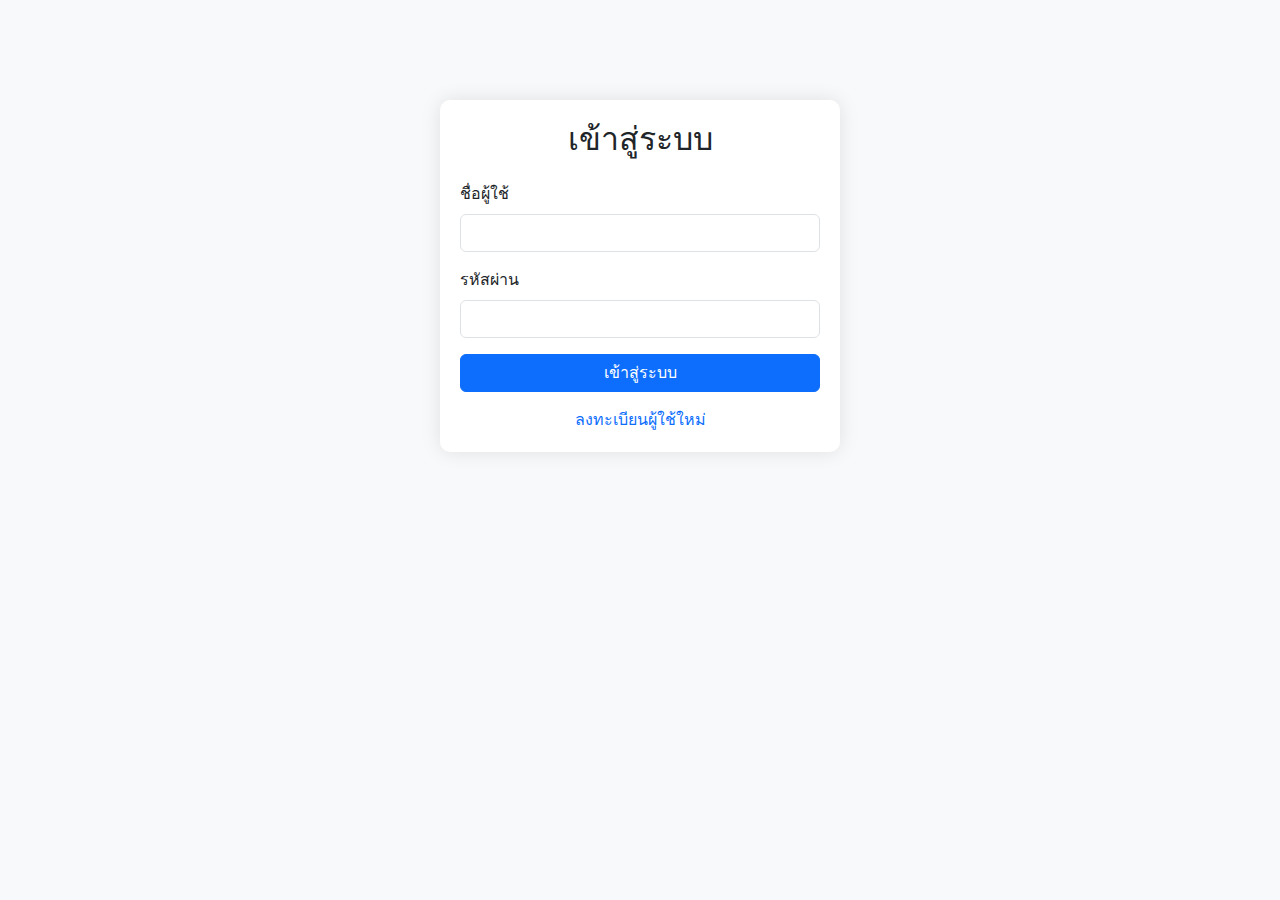
==== login.html @ ca1a19b4 "profile" ====
<!DOCTYPE html>
<html lang="th">

<head>
    <meta charset="UTF-8">
    <meta name="viewport" content="width=device-width, initial-scale=1.0">
    <title>เข้าสู่ระบบ</title>
    <link href="https://cdn.jsdelivr.net/npm/bootstrap@5.3.3/dist/css/bootstrap.min.css" rel="stylesheet">
    <style>
        .login-container {
            max-width: 400px;
            margin: 100px auto;
            padding: 20px;
            box-shadow: 0 0 20px rgba(0, 0, 0, 0.1);
            border-radius: 10px;
            background-color: #fff;
        }
    </style>
</head>

<body class="bg-light">
    <div class="container">
        <div class="login-container">
            <h2 class="text-center mb-4">เข้าสู่ระบบ</h2>

            <div id="alertContainer"></div>

            <form id="loginForm">
                <div class="mb-3">
                    <label class="form-label">ชื่อผู้ใช้</label>
                    <input type="text" class="form-control" name="username" required>
                </div>
                <div class="mb-3">
                    <label class="form-label">รหัสผ่าน</label>
                    <input type="password" class="form-control" name="password" required>
                </div>
                <button type="submit" class="btn btn-primary w-100 mb-3">เข้าสู่ระบบ</button>
                <div class="text-center">
                    <a href="register.html" class="text-decoration-none">ลงทะเบียนผู้ใช้ใหม่</a>
                </div>
            </form>
        </div>
    </div>

    <script type="module">
        import { API_URL, handleResponse, showAlert, checkTokenExpiration } from './utils.js';

        // ตรวจสอบ token ที่มีอยู่
        if (checkTokenExpiration()) {
            window.location.href = 'profile.html';
        }

        const alertContainer = document.getElementById('alertContainer');

        document.getElementById('loginForm').addEventListener('submit', async (e) => {
            e.preventDefault();
            const formData = new FormData(e.target);
            const data = Object.fromEntries(formData);

            try {
                const response = await fetch(`${API_URL}/login`, {
                    method: 'POST',
                    headers: {
                        'Content-Type': 'application/json'
                    },
                    body: JSON.stringify(data)
                });

                const result = await handleResponse(response);
                localStorage.setItem('token', result.token);
                localStorage.setItem('user', JSON.stringify(result.user));
                showAlert(alertContainer, 'เข้าสู่ระบบสำเร็จ');
                setTimeout(() => window.location.href = 'profile.html', 1000);
            } catch (error) {
                showAlert(alertContainer, error.message, true);
            }
        });
    </script>
</body>

</html>
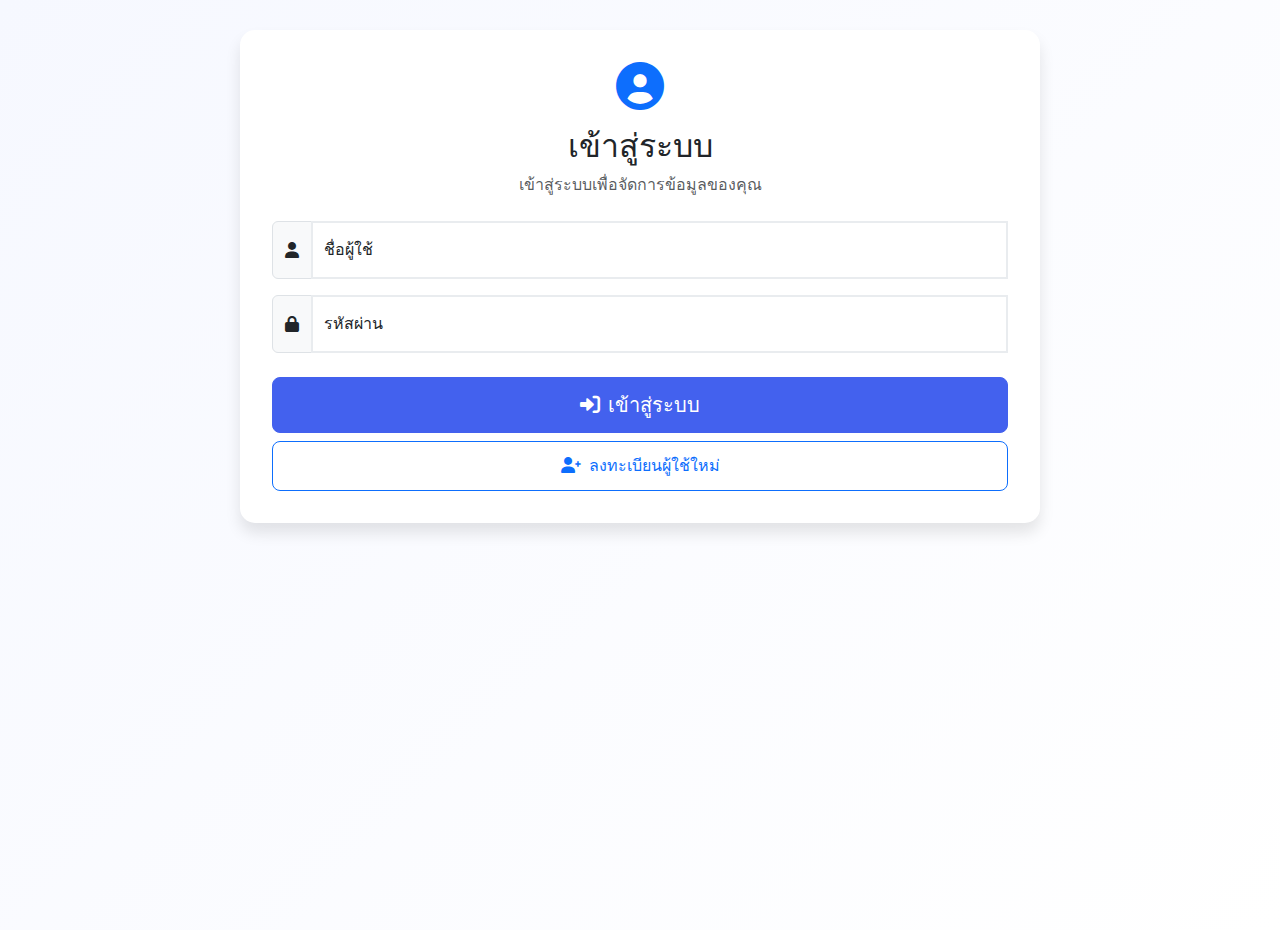
==== commit 8cdd6b64: "cp4" ====
--- a/login.html
+++ b/login.html
@@ -6,56 +6,94 @@
     <meta name="viewport" content="width=device-width, initial-scale=1.0">
     <title>เข้าสู่ระบบ</title>
     <link href="https://cdn.jsdelivr.net/npm/bootstrap@5.3.3/dist/css/bootstrap.min.css" rel="stylesheet">
-    <style>
-        .login-container {
-            max-width: 400px;
-            margin: 100px auto;
-            padding: 20px;
-            box-shadow: 0 0 20px rgba(0, 0, 0, 0.1);
-            border-radius: 10px;
-            background-color: #fff;
-        }
-    </style>
+    <link href="https://cdnjs.cloudflare.com/ajax/libs/font-awesome/6.0.0/css/all.min.css" rel="stylesheet">
+    <link href="styles/main.css" rel="stylesheet">
 </head>
 
-<body class="bg-light">
+<body>
     <div class="container">
-        <div class="login-container">
-            <h2 class="text-center mb-4">เข้าสู่ระบบ</h2>
+        <div class="form-container">
+            <div class="text-center mb-4">
+                <div class="circle-icon">
+                    <i class="fas fa-user-circle fa-3x text-primary"></i>
+                </div>
+                <h2 class="mt-3">เข้าสู่ระบบ</h2>
+                <p class="text-muted">เข้าสู่ระบบเพื่อจัดการข้อมูลของคุณ</p>
+            </div>
 
             <div id="alertContainer"></div>
 
-            <form id="loginForm">
-                <div class="mb-3">
-                    <label class="form-label">ชื่อผู้ใช้</label>
-                    <input type="text" class="form-control" name="username" required>
+            <form id="loginForm" novalidate>
+                <div class="input-group mb-3">
+                    <span class="input-group-text">
+                        <i class="fas fa-user"></i>
+                    </span>
+                    <div class="form-floating">
+                        <input type="text" class="form-control" id="username" name="username" placeholder="ชื่อผู้ใช้"
+                            required>
+                        <label for="username">ชื่อผู้ใช้</label>
+                    </div>
+                    <div class="invalid-feedback">กรุณากรอกชื่อผู้ใช้</div>
                 </div>
-                <div class="mb-3">
-                    <label class="form-label">รหัสผ่าน</label>
-                    <input type="password" class="form-control" name="password" required>
+
+                <div class="input-group mb-4">
+                    <span class="input-group-text">
+                        <i class="fas fa-lock"></i>
+                    </span>
+                    <div class="form-floating">
+                        <input type="password" class="form-control" id="password" name="password" placeholder="รหัสผ่าน"
+                            required>
+                        <label for="password">รหัสผ่าน</label>
+                    </div>
+                    <div class="invalid-feedback">กรุณากรอกรหัสผ่าน</div>
                 </div>
-                <button type="submit" class="btn btn-primary w-100 mb-3">เข้าสู่ระบบ</button>
-                <div class="text-center">
-                    <a href="register.html" class="text-decoration-none">ลงทะเบียนผู้ใช้ใหม่</a>
+
+                <div class="d-grid gap-2">
+                    <button type="submit" class="btn btn-primary btn-lg">
+                        <i class="fas fa-sign-in-alt me-2"></i>เข้าสู่ระบบ
+                    </button>
+                    <a href="register.html" class="btn btn-outline-primary">
+                        <i class="fas fa-user-plus me-2"></i>ลงทะเบียนผู้ใช้ใหม่
+                    </a>
                 </div>
             </form>
         </div>
     </div>
 
+    <div class="loading-overlay" style="display: none;">
+        <div class="spinner-border text-primary" role="status">
+            <span class="visually-hidden">กำลังโหลด...</span>
+        </div>
+    </div>
+
     <script type="module">
-        import { API_URL, handleResponse, showAlert, checkTokenExpiration } from './utils.js';
+        import { validateForm, addValidationListeners } from './validation.js';
+        import { showLoading, hideLoading, createAlert } from './interface.js';
+        import { API_URL, handleResponse } from './utils.js';
 
         // ตรวจสอบ token ที่มีอยู่
-        if (checkTokenExpiration()) {
+        if (localStorage.getItem('token')) {
             window.location.href = 'profile.html';
         }
 
+        const form = document.getElementById('loginForm');
         const alertContainer = document.getElementById('alertContainer');
 
-        document.getElementById('loginForm').addEventListener('submit', async (e) => {
+        form.addEventListener('submit', async (e) => {
             e.preventDefault();
+
             const formData = new FormData(e.target);
-            const data = Object.fromEntries(formData);
+            const errors = validateForm(formData);
+            if (errors.length > 0) {
+                errors.forEach(error => {
+                    alertContainer.appendChild(createAlert(error, 'danger'));
+                });
+                return;
+            }
+
+            const button = e.target.querySelector('button[type="submit"]');
+            const originalText = showLoading(button);
+            document.querySelector('.loading-overlay').style.display = 'flex';
 
             try {
                 const response = await fetch(`${API_URL}/login`, {
@@ -63,18 +101,24 @@
                     headers: {
                         'Content-Type': 'application/json'
                     },
-                    body: JSON.stringify(data)
+                    body: JSON.stringify(Object.fromEntries(formData))
                 });
 
-                const result = await handleResponse(response);
-                localStorage.setItem('token', result.token);
-                localStorage.setItem('user', JSON.stringify(result.user));
-                showAlert(alertContainer, 'เข้าสู่ระบบสำเร็จ');
+                const data = await handleResponse(response);
+                localStorage.setItem('token', data.token);
+                localStorage.setItem('user', JSON.stringify(data.user));
+
+                alertContainer.appendChild(createAlert('เข้าสู่ระบบสำเร็จ'));
                 setTimeout(() => window.location.href = 'profile.html', 1000);
             } catch (error) {
-                showAlert(alertContainer, error.message, true);
+                alertContainer.appendChild(createAlert(error.message, 'danger'));
+            } finally {
+                hideLoading(button, originalText);
+                document.querySelector('.loading-overlay').style.display = 'none';
             }
         });
+
+        addValidationListeners(form);
     </script>
 </body>
 
--- a/styles/main.css
+++ b/styles/main.css
@@ -0,0 +1,181 @@
+/* ====== BASE STYLES ====== */
+:root {
+    --primary-color: #4361ee;
+    --primary-hover: #3048b3;
+    --success-color: #2ecc71;
+    --danger-color: #e74c3c;
+    --gray-light: #f8f9fa;
+    --gray-dark: #343a40;
+    --shadow-sm: 0 2px 4px rgba(0,0,0,.075);
+    --shadow-md: 0 4px 6px rgba(0,0,0,.1);
+    --shadow-lg: 0 10px 15px rgba(0,0,0,.1);
+    --transition: all 0.3s ease;
+}
+
+body {
+    background: linear-gradient(135deg, #f6f8ff 0%, #ffffff 100%);
+    min-height: 100vh;
+    font-family: -apple-system, BlinkMacSystemFont, 'Segoe UI', Roboto, Oxygen, Ubuntu, Cantarell, sans-serif;
+}
+
+/* ====== CONTAINERS ====== */
+.form-container {
+    max-width: 800px;
+    margin: 30px auto;
+    padding: 2rem;
+    background: white;
+    border-radius: 15px;
+    box-shadow: var(--shadow-lg);
+    transition: var(--transition);
+}
+
+.form-container:hover {
+    transform: translateY(-5px);
+    box-shadow: 0 15px 30px rgba(0,0,0,.15);
+}
+
+/* ====== FORMS ====== */
+.form-label {
+    font-weight: 500;
+    color: var(--gray-dark);
+    margin-bottom: 0.5rem;
+}
+
+.form-control, .form-select {
+    border: 2px solid #e9ecef;
+    padding: 0.75rem;
+    border-radius: 8px;
+    transition: var(--transition);
+}
+
+.form-control:focus, .form-select:focus {
+    border-color: var(--primary-color);
+    box-shadow: 0 0 0 0.25rem rgba(67, 97, 238, 0.15);
+}
+
+.invalid-feedback {
+    font-size: 0.875em;
+    color: var(--danger-color);
+}
+
+/* ====== BUTTONS ====== */
+.btn {
+    padding: 0.75rem 1.5rem;
+    border-radius: 8px;
+    font-weight: 500;
+    transition: var(--transition);
+}
+
+.btn-primary {
+    background-color: var(--primary-color);
+    border-color: var(--primary-color);
+}
+
+.btn-primary:hover {
+    background-color: var(--primary-hover);
+    border-color: var(--primary-hover);
+    transform: translateY(-2px);
+}
+
+.btn-danger {
+    background-color: var(--danger-color);
+    border-color: var(--danger-color);
+}
+
+/* ====== ALERTS ====== */
+.alert {
+    border-radius: 10px;
+    padding: 1rem;
+    margin-bottom: 1rem;
+    border: none;
+    animation: slideIn 0.3s ease-out;
+}
+
+@keyframes slideIn {
+    from {
+        transform: translateY(-10px);
+        opacity: 0;
+    }
+    to {
+        transform: translateY(0);
+        opacity: 1;
+    }
+}
+
+/* ====== PROFILE SPECIFIC ====== */
+.profile-header {
+    background: linear-gradient(135deg, var(--primary-color), var(--primary-hover));
+    color: white;
+    padding: 2rem;
+    border-radius: 10px;
+    margin-bottom: 2rem;
+    box-shadow: var(--shadow-md);
+}
+
+/* ====== LOADING STATES ====== */
+.loading-overlay {
+    position: fixed;
+    top: 0;
+    left: 0;
+    width: 100%;
+    height: 100%;
+    background: rgba(255,255,255,0.8);
+    display: flex;
+    justify-content: center;
+    align-items: center;
+    z-index: 1000;
+}
+
+.spinner-border {
+    width: 1.5rem;
+    height: 1.5rem;
+    margin-right: 0.5rem;
+}
+
+/* ====== RESPONSIVE DESIGN ====== */
+@media (max-width: 768px) {
+    .form-container {
+        margin: 15px;
+        padding: 1.5rem;
+    }
+    
+    .profile-header {
+        padding: 1.5rem;
+    }
+    
+    .btn {
+        width: 100%;
+        margin-bottom: 0.5rem;
+    }
+}
+
+/* ====== UTILS ====== */
+.card {
+    border: none;
+    border-radius: 10px;
+    box-shadow: var(--shadow-sm);
+    transition: var(--transition);
+}
+
+.card:hover {
+    box-shadow: var(--shadow-md);
+}
+
+/* ====== ANIMATIONS ====== */
+.fade-enter {
+    opacity: 0;
+}
+
+.fade-enter-active {
+    opacity: 1;
+    transition: opacity 300ms ease-in;
+}
+
+.fade-exit {
+    opacity: 1;
+}
+
+.fade-exit-active {
+    opacity: 0;
+    transition: opacity 300ms ease-in;
+}